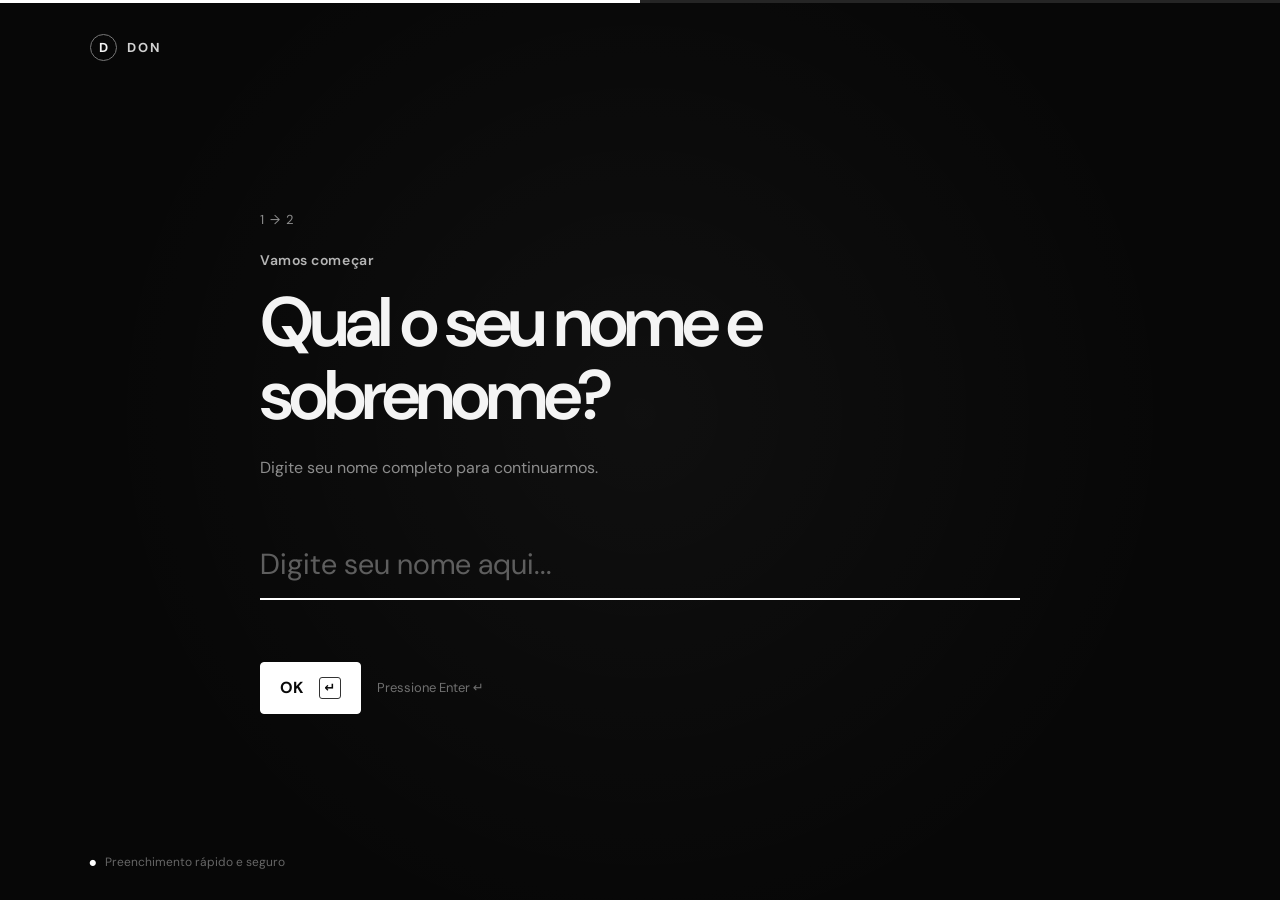
==== index.html @ 659dd86c "Formulario de captacao em duas etapas salvando na planilha Envia nome e WhatsApp para o Web App do A" ====
<!doctype html>
<html lang="pt-BR">
  <head>
    <meta charset="UTF-8" />
    <meta name="viewport" content="width=device-width, initial-scale=1.0" />
    <meta name="theme-color" content="#080808" />
    <title>Mais informações</title>
    <link rel="preconnect" href="https://fonts.googleapis.com" />
    <link rel="preconnect" href="https://fonts.gstatic.com" crossorigin />
    <link href="https://fonts.googleapis.com/css2?family=DM+Sans:wght@400;500;600;700&display=swap" rel="stylesheet" />
    <link rel="stylesheet" href="./style.css" />
  </head>
  <body>
    <main class="app-shell">
      <div class="top-progress" aria-hidden="true">
        <span class="top-progress__bar" id="progressBar"></span>
      </div>

      <header class="brand" aria-label="Marca">
        <span class="brand__mark">D</span>
        <span class="brand__name">DON</span>
      </header>

      <section class="form-stage" id="formStage" aria-live="polite">
        <div class="step-counter" id="stepCounter">1 → 2</div>
        <div class="question-card is-active" id="questionCard">
          <p class="eyebrow" id="eyebrow">Vamos começar</p>
          <h1 id="questionTitle">Qual o seu nome e sobrenome?</h1>
          <p class="question-help" id="questionHelp">Digite seu nome completo para continuarmos.</p>

          <form id="stepForm" novalidate>
            <label class="sr-only" id="fieldLabel" for="answerInput">Nome e sobrenome</label>
            <input
              id="answerInput"
              name="answer"
              type="text"
              autocomplete="name"
              placeholder="Digite sua resposta aqui..."
              spellcheck="false"
              required
            />
            <p class="error-message" id="errorMessage" role="alert"></p>

            <div class="actions">
              <button class="primary-button" id="continueButton" type="submit">
                <span id="buttonText">OK</span>
                <span class="button-arrow" aria-hidden="true">↵</span>
              </button>
              <span class="hint">Pressione Enter ↵</span>
            </div>
          </form>
        </div>
      </section>

      <footer class="footer-note">
        <span>●</span>
        <span>Preenchimento rápido e seguro</span>
      </footer>
    </main>
    <script src="./script.js"></script>
  </body>
</html>
---- style.css ----
@import url('https://fonts.googleapis.com/css2?family=DM+Sans:wght@400;500;600;700&display=swap');

:root {
  --bg: #070707;
  --surface: #111111;
  --text: #f4f4f4;
  --muted: #8d8d8d;
  --line: #292929;
  --accent: #ffffff;
  --danger: #ff7e7e;
  --ease: cubic-bezier(.22, 1, .36, 1);
}

* { box-sizing: border-box; }
html, body { min-height: 100%; }
body {
  margin: 0;
  background: var(--bg);
  color: var(--text);
  font-family: 'DM Sans', system-ui, sans-serif;
  overflow-x: hidden;
}

button, input { font: inherit; }
button { cursor: pointer; }

.app-shell {
  min-height: 100svh;
  position: relative;
  display: flex;
  flex-direction: column;
  padding: 34px clamp(24px, 7vw, 110px) 30px;
  isolation: isolate;
  background:
    radial-gradient(circle at 50% 46%, rgba(255,255,255,.035), transparent 34rem),
    var(--bg);
}

.top-progress {
  position: fixed;
  inset: 0 0 auto;
  height: 3px;
  background: #252525;
  z-index: 10;
}
.top-progress__bar {
  display: block;
  width: 50%;
  height: 100%;
  background: var(--accent);
  transition: width 600ms var(--ease);
}

.brand {
  display: flex;
  align-items: center;
  gap: 10px;
  font-weight: 700;
  letter-spacing: .18em;
  font-size: 13px;
}
.brand__mark {
  display: grid;
  place-items: center;
  width: 27px;
  height: 27px;
  border: 1px solid #777;
  border-radius: 50%;
  font-size: 13px;
  letter-spacing: 0;
}
.brand__name { opacity: .86; }

.form-stage {
  width: min(760px, 100%);
  margin: auto;
  padding: 70px 0 60px;
}
.step-counter {
  margin-bottom: 23px;
  color: var(--muted);
  font-size: 13px;
  letter-spacing: .12em;
  text-transform: uppercase;
}
.question-card { transition: opacity 300ms ease, transform 500ms var(--ease); }
.question-card.is-leaving { opacity: 0; transform: translateY(-24px); }
.question-card.is-entering { opacity: 0; transform: translateY(28px); }
.eyebrow {
  margin: 0 0 18px;
  color: #b5b5b5;
  font-size: 14px;
  font-weight: 600;
  letter-spacing: .04em;
}
h1 {
  max-width: 720px;
  margin: 0;
  font-size: clamp(34px, 6vw, 70px);
  line-height: 1.04;
  letter-spacing: -.055em;
  font-weight: 600;
}
.question-help {
  max-width: 510px;
  margin: 23px 0 0;
  color: var(--muted);
  font-size: 16px;
  line-height: 1.55;
}

form { margin-top: 46px; }
input {
  width: 100%;
  padding: 18px 0 15px;
  border: 0;
  border-bottom: 1px solid #676767;
  outline: none;
  color: var(--text);
  background: transparent;
  font-size: clamp(20px, 3vw, 29px);
  transition: border-color 220ms ease, box-shadow 220ms ease;
}
input::placeholder { color: #5e5e5e; }
input:focus { border-color: #fff; box-shadow: 0 1px 0 #fff; }
input.input-error { border-color: var(--danger); animation: shake 360ms ease; }

.actions { display: flex; align-items: center; gap: 16px; margin-top: 32px; }
.primary-button {
  display: inline-flex;
  align-items: center;
  gap: 16px;
  padding: 14px 19px;
  border: 1px solid var(--accent);
  border-radius: 4px;
  color: #090909;
  background: var(--accent);
  font-weight: 700;
  transition: transform 220ms ease, background 220ms ease, color 220ms ease;
}
.primary-button:hover { transform: translateY(-3px); background: #d9d9d9; }
.primary-button:active { transform: translateY(0); }
.primary-button:disabled { opacity: .65; cursor: wait; }
.button-arrow {
  display: grid;
  place-items: center;
  width: 22px;
  height: 22px;
  border: 1px solid #333;
  border-radius: 3px;
  font-size: 13px;
}
.hint { color: #707070; font-size: 13px; }
.error-message { min-height: 20px; margin: 11px 0 0; color: var(--danger); font-size: 13px; }
.footer-note {
  display: flex;
  gap: 8px;
  align-items: center;
  color: #666;
  font-size: 12px;
}
.footer-note span:first-child { color: #fff; font-size: 8px; }

.success {
  text-align: center;
  animation: rise 700ms var(--ease) both;
}
.success__icon {
  display: grid;
  place-items: center;
  width: 72px;
  height: 72px;
  margin: 0 auto 26px;
  border: 1px solid #aaa;
  border-radius: 50%;
  font-size: 32px;
}
.success h1 { margin-inline: auto; }
.success p { margin: 22px auto 0; color: var(--muted); font-size: 16px; line-height: 1.6; }

.sr-only { position: absolute; width: 1px; height: 1px; padding: 0; margin: -1px; overflow: hidden; clip: rect(0,0,0,0); white-space: nowrap; border: 0; }

@keyframes shake { 25% { transform: translateX(-7px); } 75% { transform: translateX(7px); } }
@keyframes rise { from { opacity: 0; transform: translateY(25px); } to { opacity: 1; transform: translateY(0); } }

@media (max-width: 600px) {
  .app-shell { padding: 27px 22px 24px; }
  .form-stage { padding: 80px 0 52px; }
  .question-help { font-size: 15px; }
  form { margin-top: 37px; }
  .actions { align-items: flex-start; flex-direction: column; gap: 13px; }
  .hint { font-size: 12px; }
}

@media (prefers-reduced-motion: reduce) {
  *, *::before, *::after { animation-duration: .01ms !important; animation-iteration-count: 1 !important; transition-duration: .01ms !important; scroll-behavior: auto !important; }
}
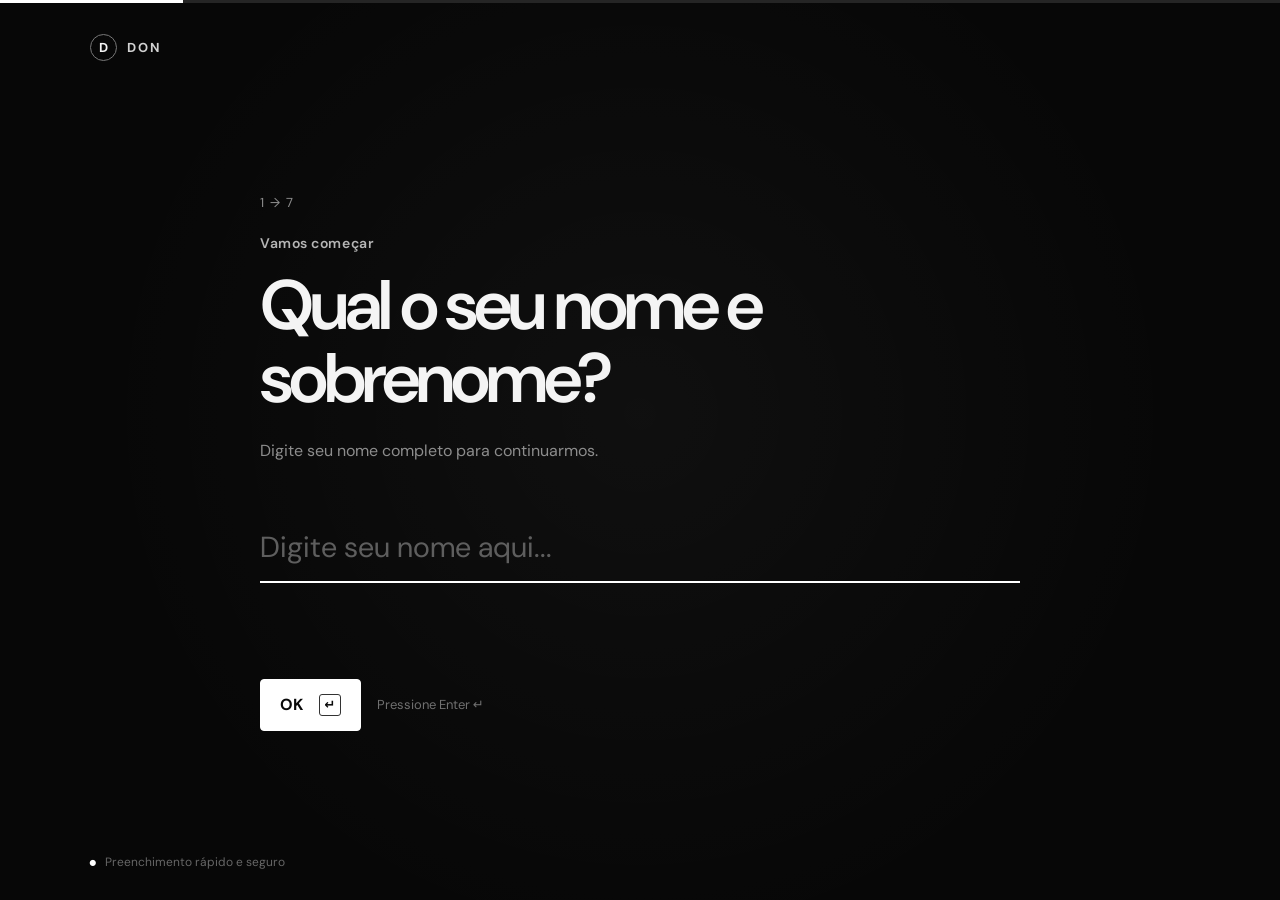
==== commit 3095515b: "Formulario de 7 etapas com envio ao GHL e pagina de obrigado Coleta cargo, empresa e Instagram, calc" ====
--- a/index.html
+++ b/index.html
@@ -41,6 +41,8 @@
             />
             <p class="error-message" id="errorMessage" role="alert"></p>
 
+            <ul class="options" id="optionsList" role="listbox" aria-labelledby="questionTitle" hidden></ul>
+
             <div class="actions">
               <button class="primary-button" id="continueButton" type="submit">
                 <span id="buttonText">OK</span>
--- a/style.css
+++ b/style.css
@@ -125,6 +125,45 @@
 input:focus { border-color: #fff; box-shadow: 0 1px 0 #fff; }
 input.input-error { border-color: var(--danger); animation: shake 360ms ease; }
 
+.options {
+  display: grid;
+  gap: 10px;
+  margin: 34px 0 0;
+  padding: 0;
+  list-style: none;
+}
+.option {
+  display: flex;
+  align-items: center;
+  gap: 16px;
+  width: 100%;
+  padding: 15px 16px;
+  border: 1px solid var(--line);
+  border-radius: 6px;
+  color: var(--text);
+  background: transparent;
+  font-size: clamp(17px, 2.2vw, 21px);
+  text-align: left;
+  transition: border-color 220ms ease, background 220ms ease, transform 220ms ease;
+}
+.option:hover { border-color: #8a8a8a; background: var(--surface); transform: translateX(3px); }
+.option[aria-selected="true"] { border-color: var(--accent); background: var(--surface); }
+.option__key {
+  display: grid;
+  place-items: center;
+  flex: 0 0 auto;
+  width: 26px;
+  height: 26px;
+  border: 1px solid #555;
+  border-radius: 3px;
+  color: var(--muted);
+  font-size: 13px;
+  font-weight: 700;
+  transition: border-color 220ms ease, color 220ms ease;
+}
+.option[aria-selected="true"] .option__key { border-color: var(--accent); color: var(--accent); }
+.options--error .option { border-color: var(--danger); animation: shake 360ms ease; }
+
 .actions { display: flex; align-items: center; gap: 16px; margin-top: 32px; }
 .primary-button {
   display: inline-flex;
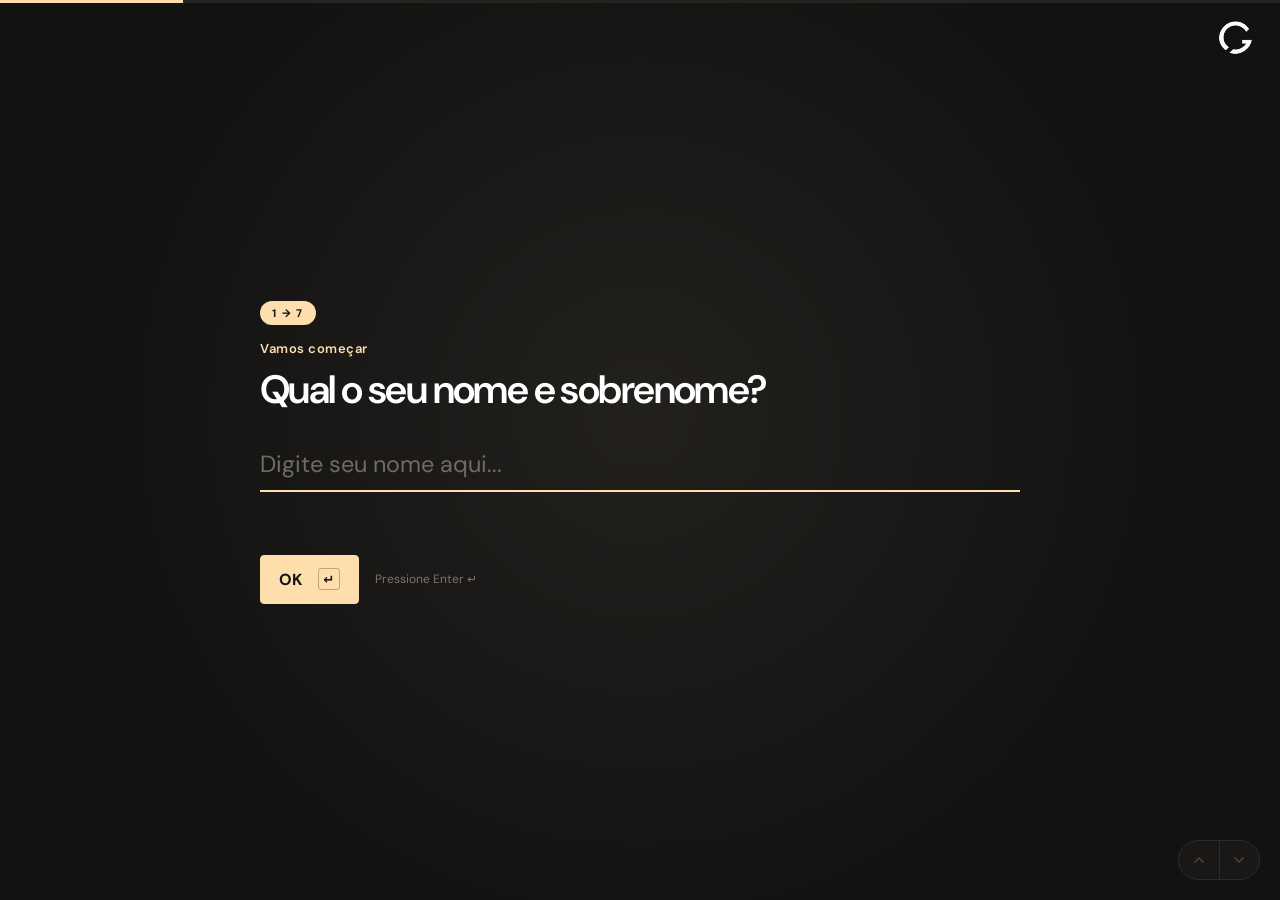
==== commit 00ea3af7: "Troca a marca pela logo, adiciona navegacao entre perguntas e limpa o texto de apoio Logo no canto d" ====
--- a/index.html
+++ b/index.html
@@ -17,8 +17,7 @@
       </div>
 
       <header class="brand" aria-label="Marca">
-        <span class="brand__mark">D</span>
-        <span class="brand__name">DON</span>
+        <img class="brand__logo" src="./logo-genesis.png" alt="Genesis Company" />
       </header>
 
       <section class="form-stage" id="formStage" aria-live="polite">
@@ -26,7 +25,6 @@
         <div class="question-card is-active" id="questionCard">
           <p class="eyebrow" id="eyebrow">Vamos começar</p>
           <h1 id="questionTitle">Qual o seu nome e sobrenome?</h1>
-          <p class="question-help" id="questionHelp">Digite seu nome completo para continuarmos.</p>
 
           <form id="stepForm" novalidate>
             <label class="sr-only" id="fieldLabel" for="answerInput">Nome e sobrenome</label>
@@ -44,6 +42,12 @@
             <ul class="options" id="optionsList" role="listbox" aria-labelledby="questionTitle" hidden></ul>
 
             <div class="actions">
+              <button class="back-button" id="backButton" type="button" aria-label="Pergunta anterior">
+                <svg width="18" height="18" viewBox="0 0 24 24" fill="none" stroke="currentColor" stroke-width="2" stroke-linecap="round" stroke-linejoin="round" aria-hidden="true">
+                  <path d="M19 12H5" />
+                  <path d="m12 19-7-7 7-7" />
+                </svg>
+              </button>
               <button class="primary-button" id="continueButton" type="submit">
                 <span id="buttonText">OK</span>
                 <span class="button-arrow" aria-hidden="true">↵</span>
@@ -54,10 +58,18 @@
         </div>
       </section>
 
-      <footer class="footer-note">
-        <span>●</span>
-        <span>Preenchimento rápido e seguro</span>
-      </footer>
+      <div class="stepper" role="group" aria-label="Navegação entre perguntas">
+        <button class="stepper__btn" id="stepperPrev" type="button" aria-label="Pergunta anterior">
+          <svg width="16" height="16" viewBox="0 0 24 24" fill="none" stroke="currentColor" stroke-width="2" stroke-linecap="round" stroke-linejoin="round" aria-hidden="true">
+            <path d="m18 15-6-6-6 6" />
+          </svg>
+        </button>
+        <button class="stepper__btn" id="stepperNext" type="button" aria-label="Próxima pergunta">
+          <svg width="16" height="16" viewBox="0 0 24 24" fill="none" stroke="currentColor" stroke-width="2" stroke-linecap="round" stroke-linejoin="round" aria-hidden="true">
+            <path d="m6 9 6 6 6-6" />
+          </svg>
+        </button>
+      </div>
     </main>
     <script src="./script.js"></script>
   </body>
--- a/style.css
+++ b/style.css
@@ -1,13 +1,15 @@
 @import url('https://fonts.googleapis.com/css2?family=DM+Sans:wght@400;500;600;700&display=swap');
 
 :root {
-  --bg: #070707;
-  --surface: #111111;
-  --text: #f4f4f4;
-  --muted: #8d8d8d;
-  --line: #292929;
-  --accent: #ffffff;
-  --danger: #ff7e7e;
+  --bg: #121212;
+  --surface: #1c1a17;
+  --text: #ffffff;
+  --muted: #a3a3a3;
+  --line: #2e2c29;
+  --accent: #ffdeae;
+  --accent-ink: #121212;
+  --detail: #ff0000;
+  --danger: #ff0000;
   --ease: cubic-bezier(.22, 1, .36, 1);
 }
 
@@ -29,10 +31,10 @@
   position: relative;
   display: flex;
   flex-direction: column;
-  padding: 34px clamp(24px, 7vw, 110px) 30px;
+  padding: clamp(16px, 3vh, 34px) clamp(24px, 7vw, 110px) clamp(14px, 2.4vh, 30px);
   isolation: isolate;
   background:
-    radial-gradient(circle at 50% 46%, rgba(255,255,255,.035), transparent 34rem),
+    radial-gradient(circle at 50% 46%, rgba(255, 222, 174, .07), transparent 34rem),
     var(--bg);
 }
 
@@ -40,7 +42,7 @@
   position: fixed;
   inset: 0 0 auto;
   height: 3px;
-  background: #252525;
+  background: #262421;
   z-index: 10;
 }
 .top-progress__bar {
@@ -53,33 +55,31 @@
 
 .brand {
   display: flex;
-  align-items: center;
-  gap: 10px;
-  font-weight: 700;
-  letter-spacing: .18em;
-  font-size: 13px;
-}
-.brand__mark {
-  display: grid;
-  place-items: center;
-  width: 27px;
-  height: 27px;
-  border: 1px solid #777;
-  border-radius: 50%;
-  font-size: 13px;
-  letter-spacing: 0;
-}
-.brand__name { opacity: .86; }
+  justify-content: flex-end;
+}
+.brand__logo {
+  display: block;
+  width: auto;
+  height: clamp(30px, 4.4vh, 44px);
+}
+@media (min-width: 641px) {
+  .brand { position: absolute; top: 18px; right: 24px; }
+}
 
 .form-stage {
   width: min(760px, 100%);
   margin: auto;
-  padding: 70px 0 60px;
+  padding: clamp(6px, 2.2vh, 34px) 0;
 }
 .step-counter {
-  margin-bottom: 23px;
-  color: var(--muted);
-  font-size: 13px;
+  display: inline-block;
+  margin-bottom: clamp(8px, 1.6vh, 20px);
+  padding: 5px 12px;
+  border-radius: 999px;
+  color: var(--accent-ink);
+  background: var(--accent);
+  font-size: 11px;
+  font-weight: 700;
   letter-spacing: .12em;
   text-transform: uppercase;
 }
@@ -87,97 +87,103 @@
 .question-card.is-leaving { opacity: 0; transform: translateY(-24px); }
 .question-card.is-entering { opacity: 0; transform: translateY(28px); }
 .eyebrow {
-  margin: 0 0 18px;
-  color: #b5b5b5;
-  font-size: 14px;
+  margin: 0 0 clamp(6px, 1.4vh, 16px);
+  color: var(--accent);
+  font-size: 13px;
   font-weight: 600;
   letter-spacing: .04em;
 }
 h1 {
   max-width: 720px;
   margin: 0;
-  font-size: clamp(34px, 6vw, 70px);
-  line-height: 1.04;
-  letter-spacing: -.055em;
+  font-size: clamp(24px, min(3.6vw, 4.4vh), 56px);
+  line-height: 1.06;
+  letter-spacing: -.04em;
   font-weight: 600;
 }
-.question-help {
-  max-width: 510px;
-  margin: 23px 0 0;
-  color: var(--muted);
-  font-size: 16px;
-  line-height: 1.55;
-}
-
-form { margin-top: 46px; }
+form { margin-top: clamp(12px, 2.6vh, 34px); }
 input {
   width: 100%;
-  padding: 18px 0 15px;
+  padding: clamp(8px, 1.6vh, 16px) 0 clamp(6px, 1.2vh, 13px);
   border: 0;
-  border-bottom: 1px solid #676767;
+  border-bottom: 1px solid #4a4640;
   outline: none;
   color: var(--text);
   background: transparent;
-  font-size: clamp(20px, 3vw, 29px);
+  font-size: clamp(18px, min(3vw, 2.6vh), 26px);
   transition: border-color 220ms ease, box-shadow 220ms ease;
 }
-input::placeholder { color: #5e5e5e; }
-input:focus { border-color: #fff; box-shadow: 0 1px 0 #fff; }
+input::placeholder { color: #6f6b66; }
+input:focus { border-color: var(--accent); box-shadow: 0 1px 0 var(--accent); }
 input.input-error { border-color: var(--danger); animation: shake 360ms ease; }
 
 .options {
   display: grid;
-  gap: 10px;
-  margin: 34px 0 0;
+  grid-template-columns: repeat(2, minmax(0, 1fr));
+  gap: clamp(6px, 1.1vh, 10px);
+  margin: clamp(12px, 2.2vh, 30px) 0 0;
   padding: 0;
   list-style: none;
 }
+.options > li:last-child:nth-child(odd) { grid-column: 1 / -1; }
 .option {
+  display: flex;
+  align-items: center;
+  gap: 14px;
+  width: 100%;
+  padding: clamp(8px, 1.5vh, 14px) 15px;
+  border: 1px solid var(--line);
+  border-radius: 6px;
+  color: var(--text);
+  background: transparent;
+  font-size: clamp(15px, 1.9vh, 19px);
+  text-align: left;
+  transition: border-color 220ms ease, background 220ms ease, color 220ms ease;
+}
+.option:hover { border-color: #6b6459; background: var(--surface); }
+.option[aria-selected="true"] {
+  border-color: var(--accent);
+  color: var(--accent-ink);
+  background: var(--accent);
+}
+.option__key {
+  display: grid;
+  place-items: center;
+  flex: 0 0 auto;
+  width: 24px;
+  height: 24px;
+  border: 1px solid #55504a;
+  border-radius: 3px;
+  color: var(--muted);
+  font-size: 12px;
+  font-weight: 700;
+  transition: border-color 220ms ease, color 220ms ease;
+}
+.option[aria-selected="true"] .option__key {
+  border-color: var(--detail);
+  color: var(--detail);
+}
+.options--error .option { border-color: var(--danger); animation: shake 360ms ease; }
+
+.actions {
   display: flex;
   align-items: center;
   gap: 16px;
-  width: 100%;
-  padding: 15px 16px;
-  border: 1px solid var(--line);
-  border-radius: 6px;
-  color: var(--text);
-  background: transparent;
-  font-size: clamp(17px, 2.2vw, 21px);
-  text-align: left;
-  transition: border-color 220ms ease, background 220ms ease, transform 220ms ease;
-}
-.option:hover { border-color: #8a8a8a; background: var(--surface); transform: translateX(3px); }
-.option[aria-selected="true"] { border-color: var(--accent); background: var(--surface); }
-.option__key {
-  display: grid;
-  place-items: center;
-  flex: 0 0 auto;
-  width: 26px;
-  height: 26px;
-  border: 1px solid #555;
-  border-radius: 3px;
-  color: var(--muted);
-  font-size: 13px;
-  font-weight: 700;
-  transition: border-color 220ms ease, color 220ms ease;
-}
-.option[aria-selected="true"] .option__key { border-color: var(--accent); color: var(--accent); }
-.options--error .option { border-color: var(--danger); animation: shake 360ms ease; }
-
-.actions { display: flex; align-items: center; gap: 16px; margin-top: 32px; }
+  margin-top: clamp(10px, 2vh, 28px);
+}
 .primary-button {
   display: inline-flex;
   align-items: center;
   gap: 16px;
-  padding: 14px 19px;
+  padding: clamp(9px, 1.4vh, 13px) 18px;
   border: 1px solid var(--accent);
   border-radius: 4px;
-  color: #090909;
+  color: var(--accent-ink);
   background: var(--accent);
   font-weight: 700;
   transition: transform 220ms ease, background 220ms ease, color 220ms ease;
 }
-.primary-button:hover { transform: translateY(-3px); background: #d9d9d9; }
+.primary-button:hover { transform: translateY(-3px); background: #ffeac7; }
 .primary-button:active { transform: translateY(0); }
 .primary-button:disabled { opacity: .65; cursor: wait; }
 .button-arrow {
@@ -185,50 +191,71 @@
   place-items: center;
   width: 22px;
   height: 22px;
-  border: 1px solid #333;
+  border: 1px solid rgba(18, 18, 18, .28);
   border-radius: 3px;
   font-size: 13px;
 }
-.hint { color: #707070; font-size: 13px; }
-.error-message { min-height: 20px; margin: 11px 0 0; color: var(--danger); font-size: 13px; }
-.footer-note {
-  display: flex;
-  gap: 8px;
-  align-items: center;
-  color: #666;
-  font-size: 12px;
-}
-.footer-note span:first-child { color: #fff; font-size: 8px; }
-
-.success {
-  text-align: center;
-  animation: rise 700ms var(--ease) both;
-}
-.success__icon {
-  display: grid;
-  place-items: center;
-  width: 72px;
-  height: 72px;
-  margin: 0 auto 26px;
-  border: 1px solid #aaa;
+.hint { color: #7a756e; font-size: 12px; }
+.error-message { min-height: 18px; margin: 8px 0 0; color: var(--danger); font-size: 12px; }
+
+.back-button {
+  display: none;
+  place-items: center;
+  width: 44px;
+  height: 44px;
+  padding: 0;
+  border: 1px solid var(--line);
   border-radius: 50%;
-  font-size: 32px;
-}
-.success h1 { margin-inline: auto; }
-.success p { margin: 22px auto 0; color: var(--muted); font-size: 16px; line-height: 1.6; }
+  color: var(--text);
+  background: transparent;
+  transition: border-color 220ms ease, background 220ms ease;
+}
+.back-button:hover { border-color: var(--accent); color: var(--accent); }
+.back-button[hidden] { display: none; }
+
+.stepper {
+  position: fixed;
+  right: 20px;
+  bottom: 20px;
+  z-index: 20;
+  display: flex;
+  width: 82px;
+  height: 40px;
+  border: 1px solid var(--line);
+  border-radius: 999px;
+  overflow: hidden;
+  background: rgba(28, 26, 23, .92);
+  backdrop-filter: blur(8px);
+}
+.stepper__btn {
+  flex: 1;
+  display: grid;
+  place-items: center;
+  padding: 0;
+  border: 0;
+  color: var(--text);
+  background: transparent;
+  transition: background 220ms ease, color 220ms ease;
+}
+.stepper__btn + .stepper__btn { border-left: 1px solid var(--line); }
+.stepper__btn:hover:not(:disabled) { background: var(--accent); color: var(--accent-ink); }
+.stepper__btn:disabled { color: #514c46; cursor: not-allowed; }
 
 .sr-only { position: absolute; width: 1px; height: 1px; padding: 0; margin: -1px; overflow: hidden; clip: rect(0,0,0,0); white-space: nowrap; border: 0; }
 
 @keyframes shake { 25% { transform: translateX(-7px); } 75% { transform: translateX(7px); } }
-@keyframes rise { from { opacity: 0; transform: translateY(25px); } to { opacity: 1; transform: translateY(0); } }
-
-@media (max-width: 600px) {
-  .app-shell { padding: 27px 22px 24px; }
-  .form-stage { padding: 80px 0 52px; }
-  .question-help { font-size: 15px; }
-  form { margin-top: 37px; }
-  .actions { align-items: flex-start; flex-direction: column; gap: 13px; }
-  .hint { font-size: 12px; }
+
+@media (max-width: 640px) {
+  .app-shell { padding: clamp(14px, 2.4vh, 24px) 22px clamp(12px, 2vh, 22px); }
+  .brand { justify-content: center; }
+  .form-stage { padding: 0; }
+  .options { grid-template-columns: 1fr; }
+  .stepper { display: none; }
+  .actions { display: grid; grid-template-columns: 1fr; gap: 10px; }
+  .actions.has-back { grid-template-columns: 44px 1fr; }
+  .back-button { display: grid; }
+  .primary-button { width: 100%; justify-content: center; }
+  .hint { display: none; }
 }
 
 @media (prefers-reduced-motion: reduce) {
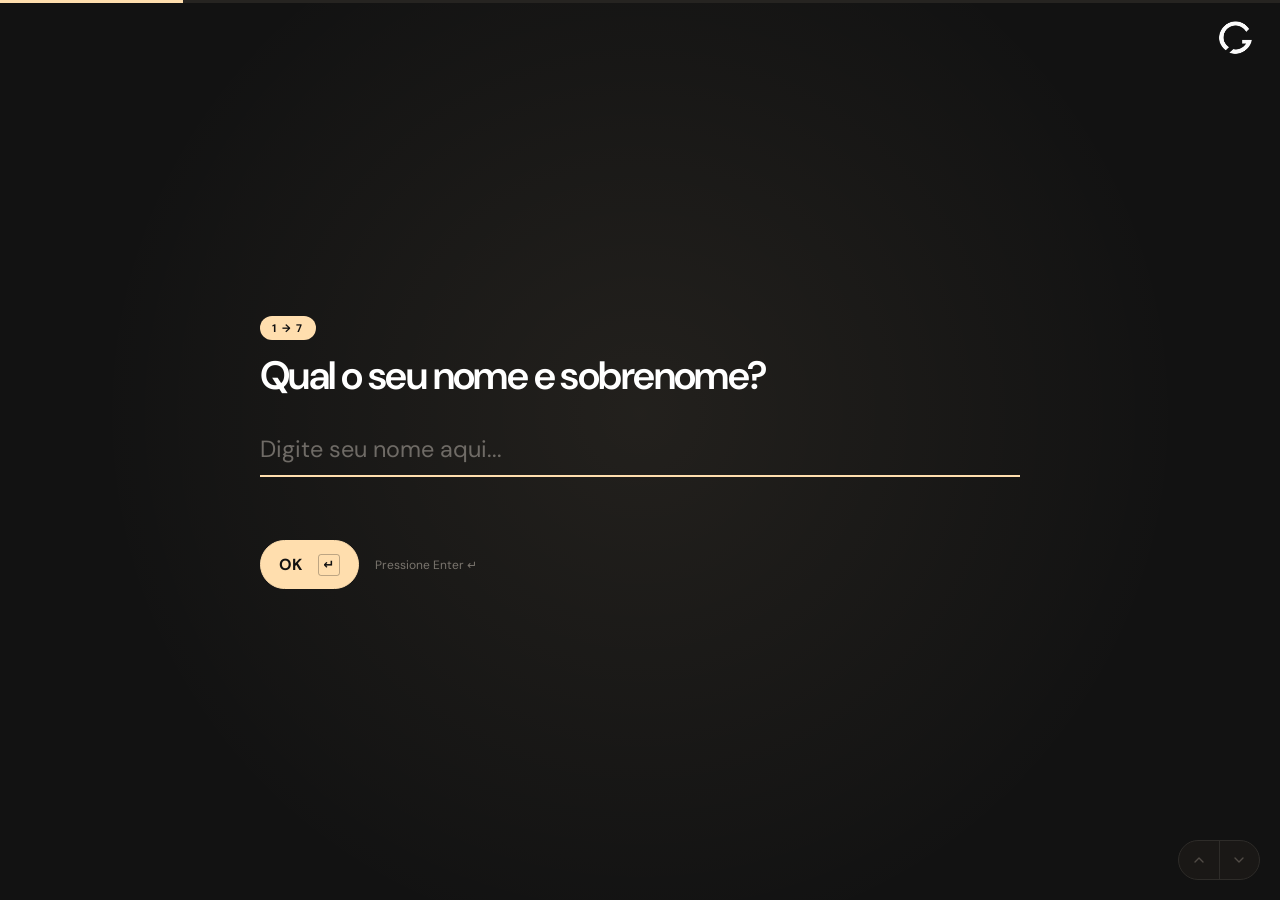
==== commit 60d681f3: "Arredonda o OK, pinta o voltar de creme, remove o eyebrow e fixa os botoes no mobile Co-Authored-By:" ====
--- a/index.html
+++ b/index.html
@@ -23,7 +23,6 @@
       <section class="form-stage" id="formStage" aria-live="polite">
         <div class="step-counter" id="stepCounter">1 → 2</div>
         <div class="question-card is-active" id="questionCard">
-          <p class="eyebrow" id="eyebrow">Vamos começar</p>
           <h1 id="questionTitle">Qual o seu nome e sobrenome?</h1>
 
           <form id="stepForm" novalidate>
--- a/style.css
+++ b/style.css
@@ -86,13 +86,6 @@
 .question-card { transition: opacity 300ms ease, transform 500ms var(--ease); }
 .question-card.is-leaving { opacity: 0; transform: translateY(-24px); }
 .question-card.is-entering { opacity: 0; transform: translateY(28px); }
-.eyebrow {
-  margin: 0 0 clamp(6px, 1.4vh, 16px);
-  color: var(--accent);
-  font-size: 13px;
-  font-weight: 600;
-  letter-spacing: .04em;
-}
 h1 {
   max-width: 720px;
   margin: 0;
@@ -177,7 +170,7 @@
   gap: 16px;
   padding: clamp(9px, 1.4vh, 13px) 18px;
   border: 1px solid var(--accent);
-  border-radius: 4px;
+  border-radius: 999px;
   color: var(--accent-ink);
   background: var(--accent);
   font-weight: 700;
@@ -204,13 +197,13 @@
   width: 44px;
   height: 44px;
   padding: 0;
-  border: 1px solid var(--line);
+  border: 1px solid var(--accent);
   border-radius: 50%;
-  color: var(--text);
-  background: transparent;
-  transition: border-color 220ms ease, background 220ms ease;
-}
-.back-button:hover { border-color: var(--accent); color: var(--accent); }
+  color: var(--accent-ink);
+  background: var(--accent);
+  transition: background 220ms ease;
+}
+.back-button:hover { background: #ffeac7; }
 .back-button[hidden] { display: none; }
 
 .stepper {
@@ -246,12 +239,26 @@
 @keyframes shake { 25% { transform: translateX(-7px); } 75% { transform: translateX(7px); } }
 
 @media (max-width: 640px) {
-  .app-shell { padding: clamp(14px, 2.4vh, 24px) 22px clamp(12px, 2vh, 22px); }
+  .app-shell { padding: clamp(14px, 2.4vh, 24px) 22px calc(88px + env(safe-area-inset-bottom)); }
   .brand { justify-content: center; }
   .form-stage { padding: 0; }
+  .question-card.is-leaving, .question-card.is-entering { transform: none; }
   .options { grid-template-columns: 1fr; }
   .stepper { display: none; }
-  .actions { display: grid; grid-template-columns: 1fr; gap: 10px; }
+  .actions {
+    position: fixed;
+    left: 0;
+    right: 0;
+    bottom: 0;
+    z-index: 15;
+    display: grid;
+    grid-template-columns: 1fr;
+    gap: 10px;
+    margin-top: 0;
+    padding: 14px 22px calc(14px + env(safe-area-inset-bottom));
+    background: linear-gradient(to top, var(--bg) 60%, rgba(18, 18, 18, 0));
+    border-top: 1px solid var(--line);
+  }
   .actions.has-back { grid-template-columns: 44px 1fr; }
   .back-button { display: grid; }
   .primary-button { width: 100%; justify-content: center; }
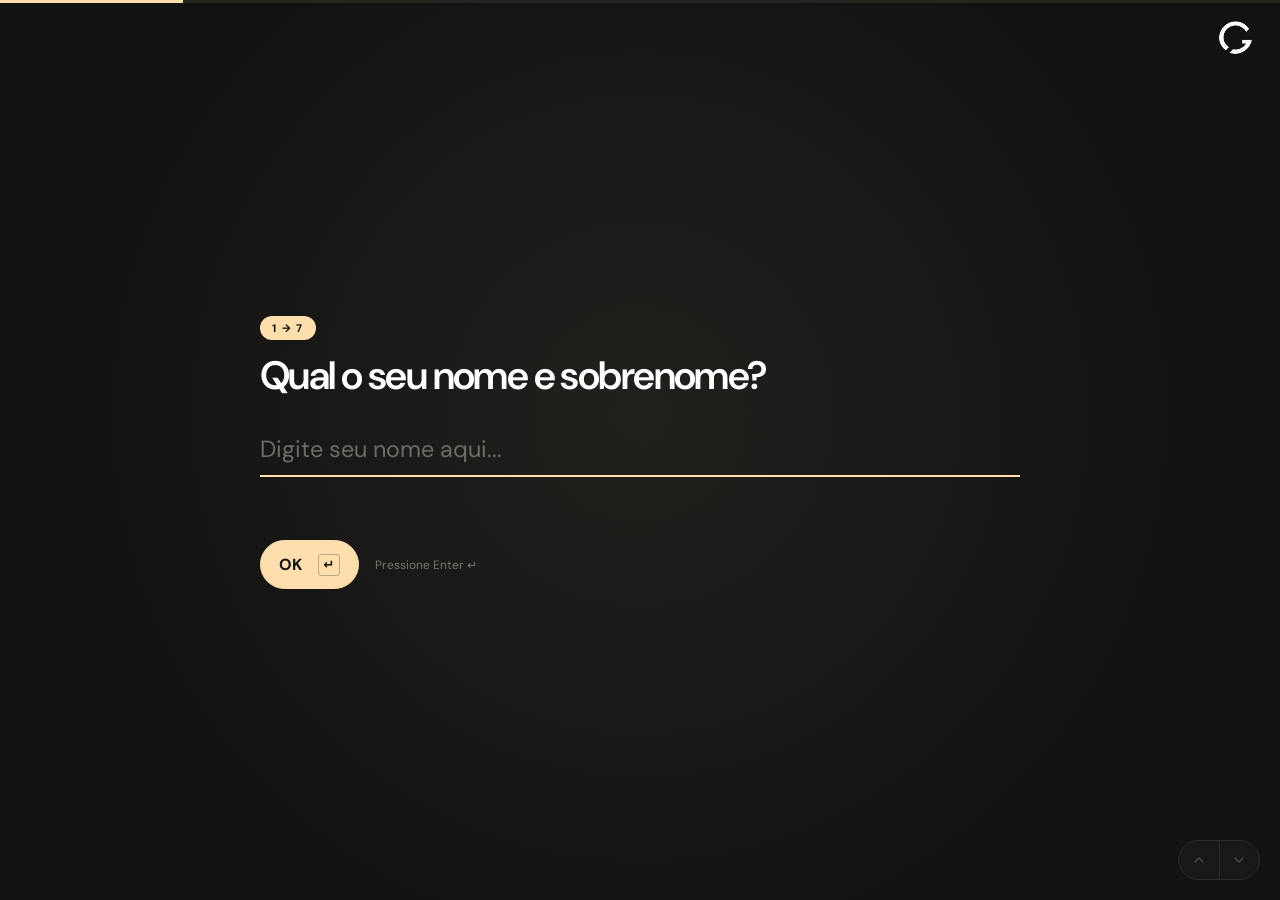
==== commit 9f5806b6: "Adiciona spinner Enviando no ultimo passo e badge sobre o botao do WhatsApp Co-Authored-By: Claude O" ====
--- a/index.html
+++ b/index.html
@@ -48,6 +48,7 @@
                 </svg>
               </button>
               <button class="primary-button" id="continueButton" type="submit">
+                <span class="button-spinner" id="buttonSpinner" aria-hidden="true" hidden></span>
                 <span id="buttonText">OK</span>
                 <span class="button-arrow" aria-hidden="true">↵</span>
               </button>
--- a/style.css
+++ b/style.css
@@ -188,6 +188,17 @@
   border-radius: 3px;
   font-size: 13px;
 }
+.button-arrow[hidden] { display: none; }
+.button-spinner {
+  width: 16px;
+  height: 16px;
+  border: 2px solid rgba(18, 18, 18, .25);
+  border-top-color: var(--accent-ink);
+  border-radius: 50%;
+  animation: spin 700ms linear infinite;
+}
+.button-spinner[hidden] { display: none; }
+@keyframes spin { to { transform: rotate(360deg); } }
 .hint { color: #7a756e; font-size: 12px; }
 .error-message { min-height: 18px; margin: 8px 0 0; color: var(--danger); font-size: 12px; }
 
@@ -262,6 +273,7 @@
   .actions.has-back { grid-template-columns: 44px 1fr; }
   .back-button { display: grid; }
   .primary-button { width: 100%; justify-content: center; }
+  .button-arrow { display: none; }
   .hint { display: none; }
 }
 
